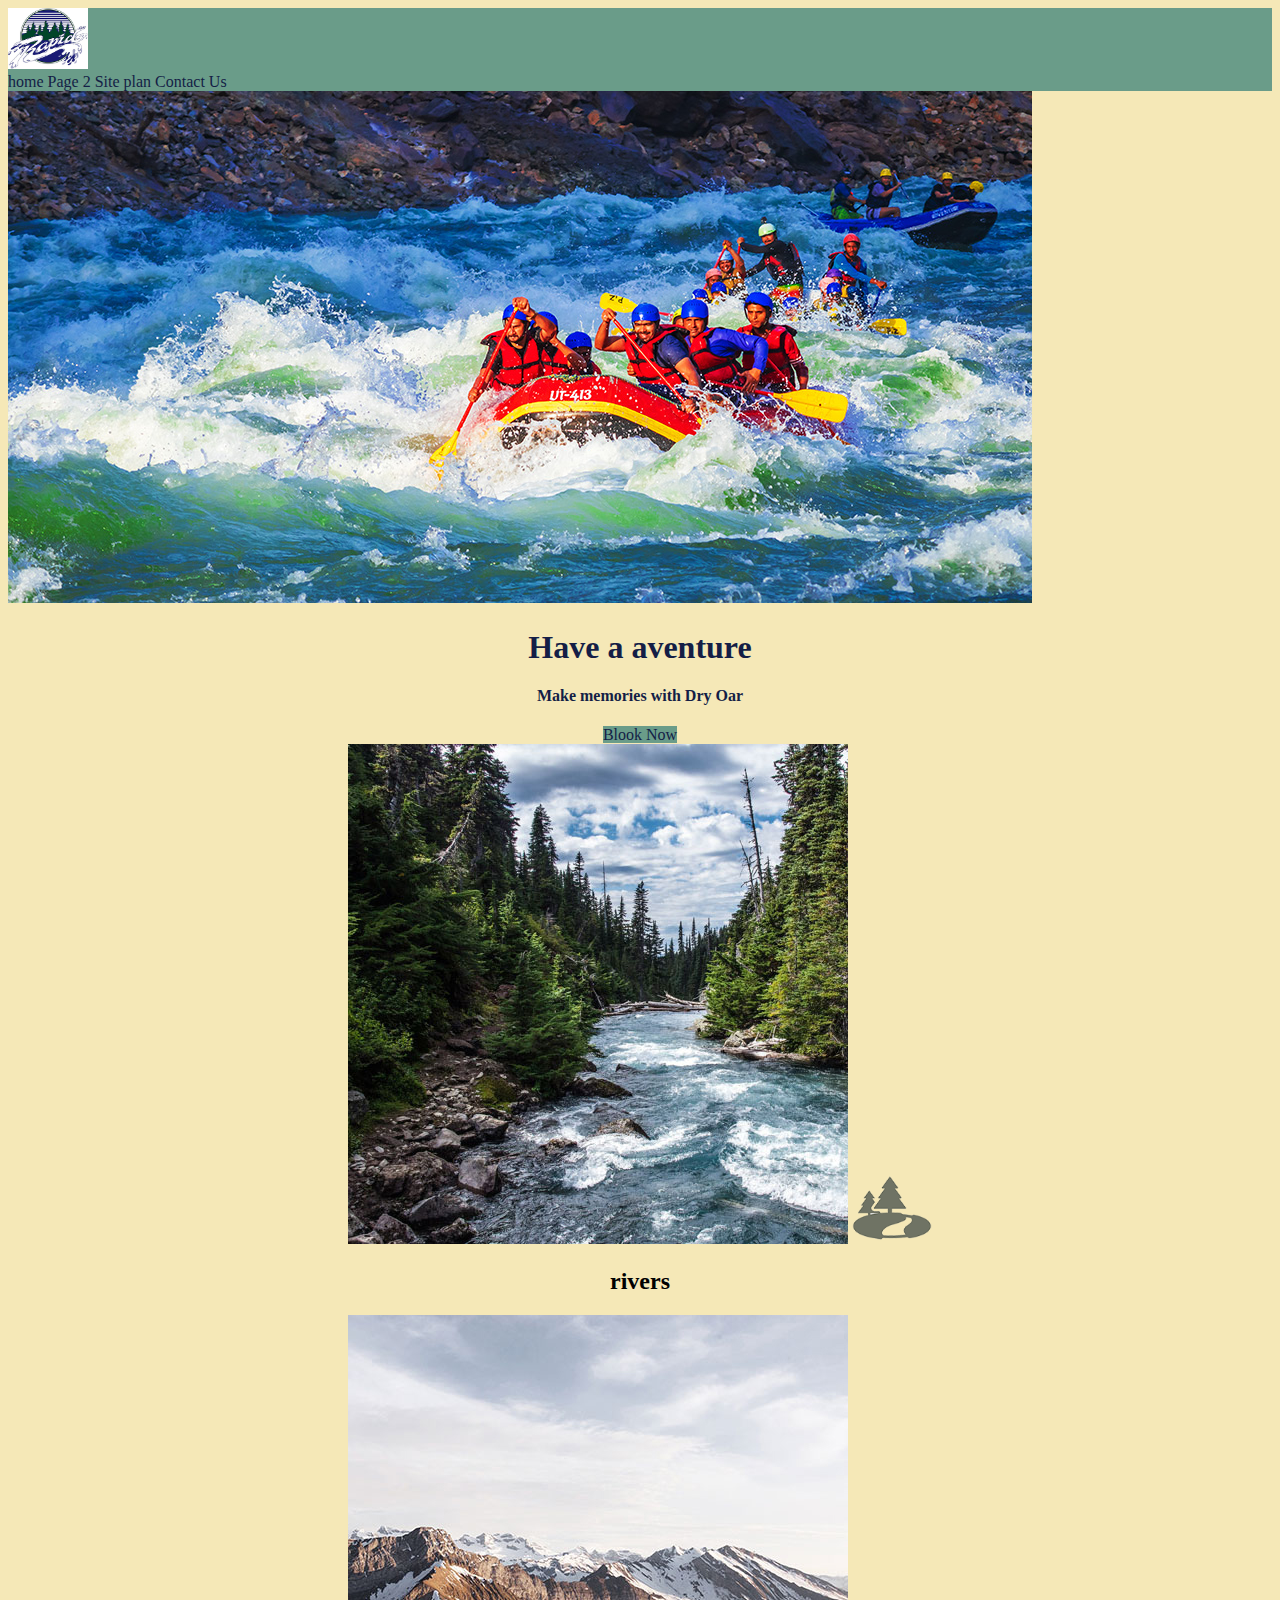
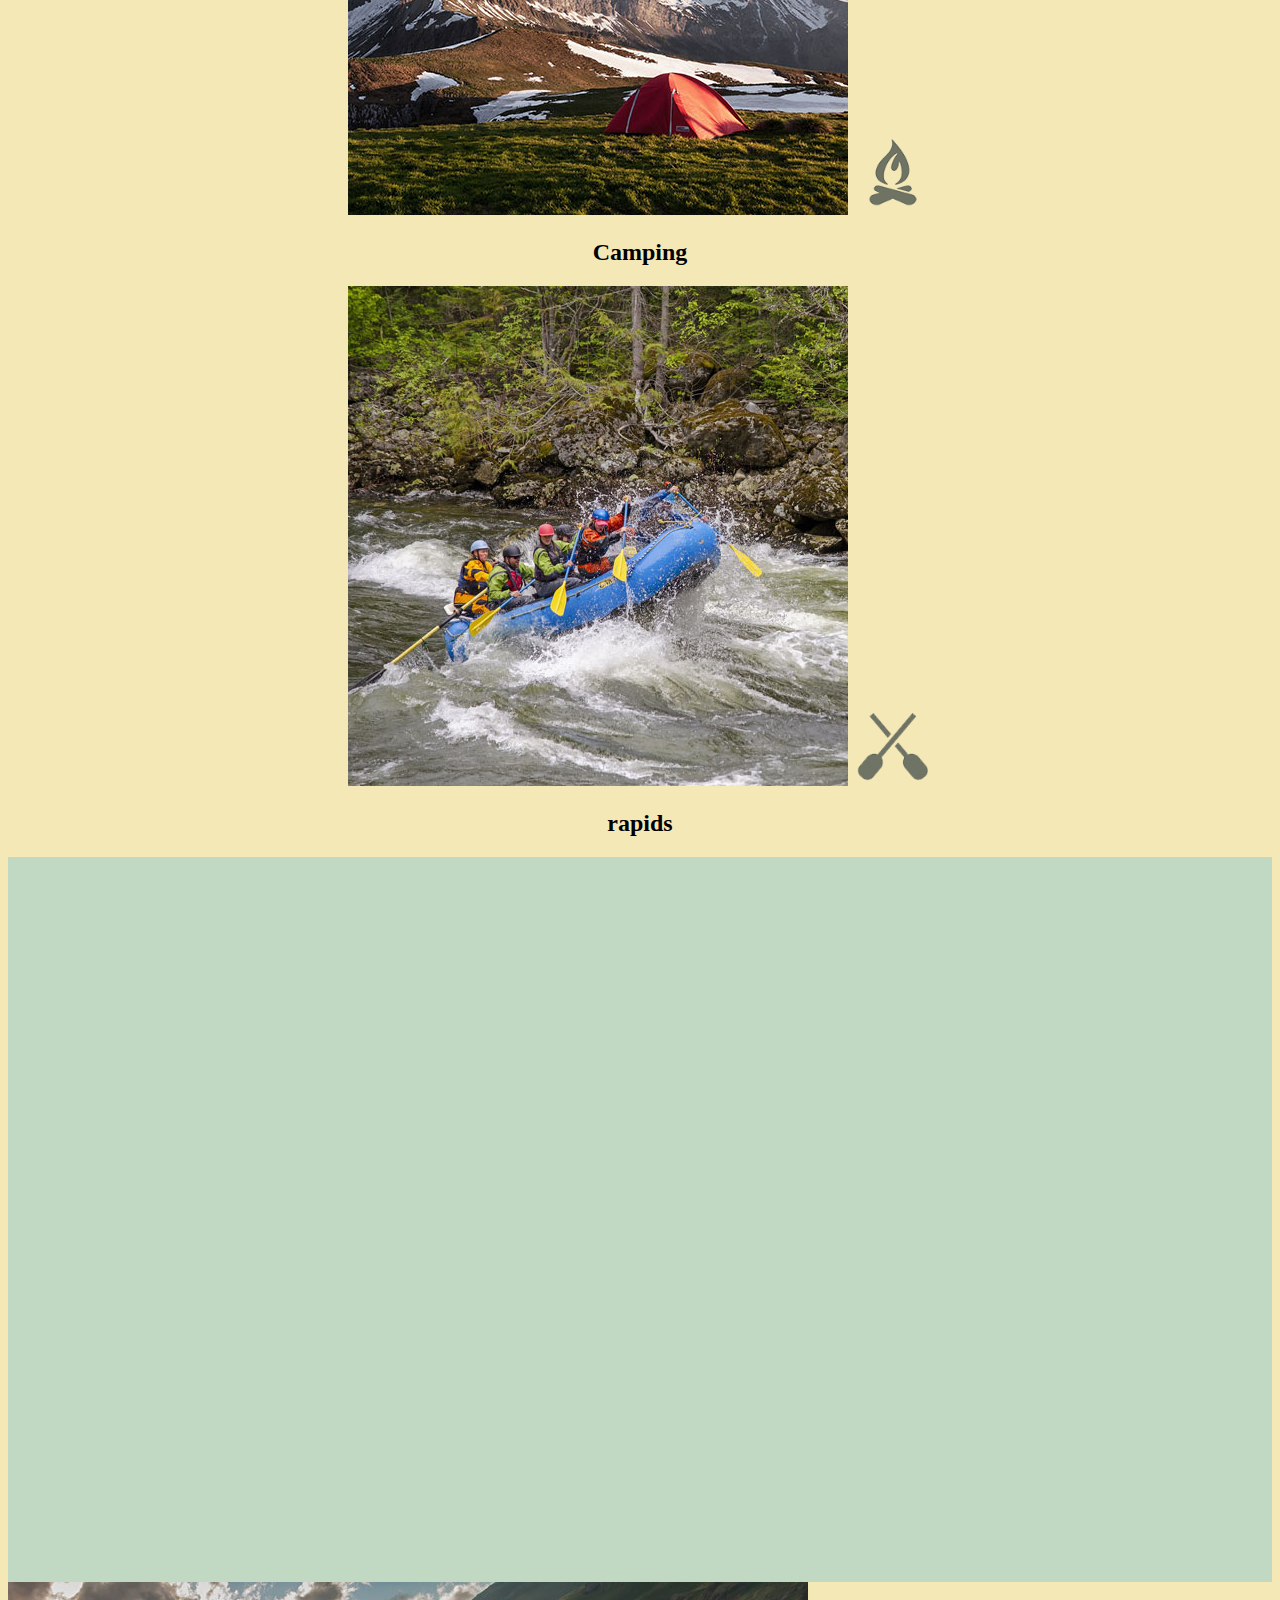
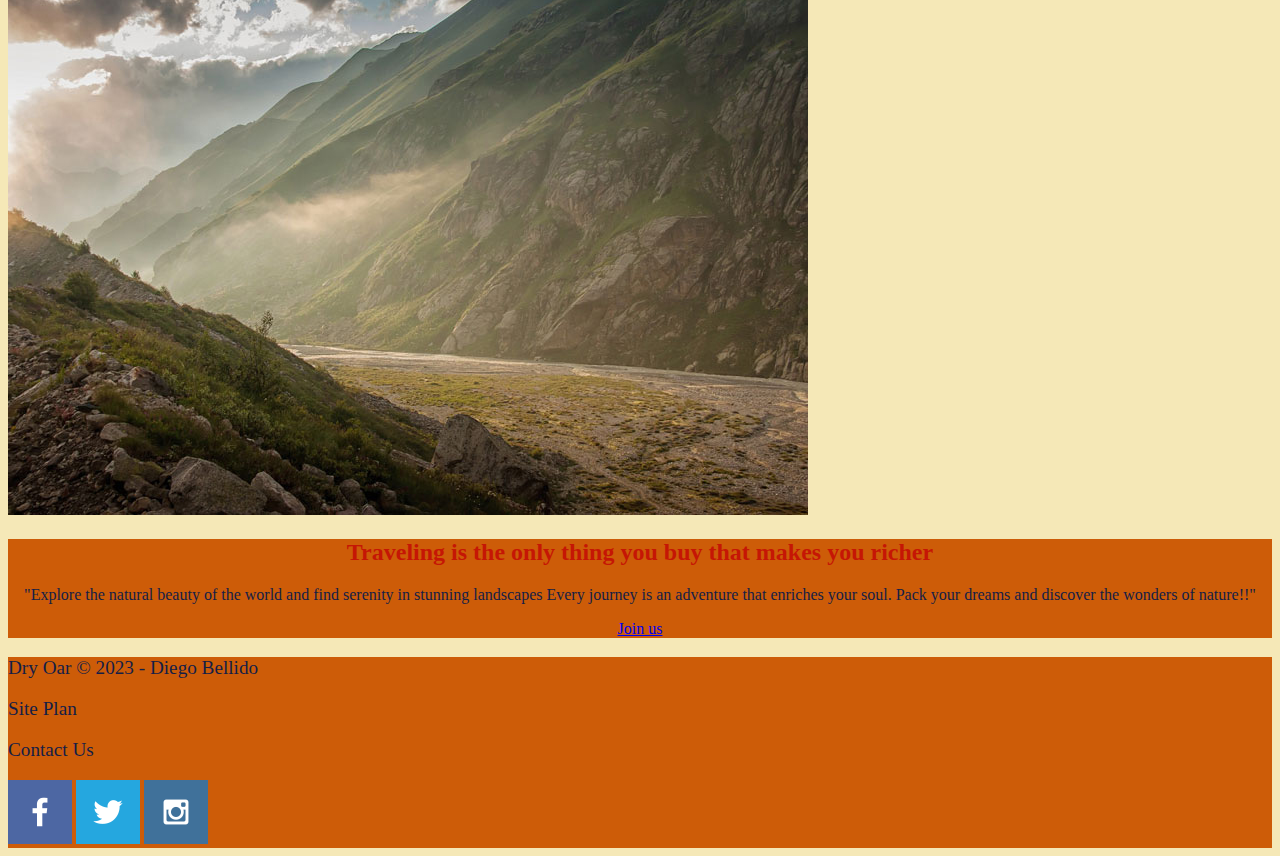
==== index.html @ 0992c1d5 "change" ====
<!DOCTYPE html>
<html lang="en">
<head>
    <meta charset="UTF-8">
    <meta name="viewport" content="width=device-width, initial-scale=1.0">
    <link rel="stylesheet" href="styles/page_about_rapids.css">
    <title> "Whitewater Rafting Vacations | Dry Oar Boating | Home"</title>
</head>
<body>
    <div id="content">
     <header>
         <a id="logo_link" href="index.html">
             <img class="logo" src="images/Rapids_logo2.jpg" alt="dry oar logo">
     </a>
         <nav>
             <a href="index.html">home</a>
             <a href="#">Page 2</a>
             <a href="site-plan-rafting.html">Site plan </a>
             <a href="Contactus.html">Contact Us</a>
     </nav>
 
 </header>
     <div id="Hero">
         <div id="hero-box">
             <img id="hero-img" src="images/hero.png" alt="People enjoying rafting">
             
     </div>
         <section id="hero-msg">
             <h1 class="home-tittlee" > Have a aventure</h1>
             <h4>Make memories with Dry Oar</h4>
             <div class="button-box">
                 <a class="book" href="contactus.html ">Blook Now</a>
         </div>
      </section>
 
 </div>
     <main class="Home-grid">
         <section class="rivers card">
             <img class="card-imag" src="images/rivers.jpg" alt="Rivers in forest">
             <img class="icon" src="images/river_icon.png" alt="river icon">
             <h2>rivers</h2>
     </section>
         <section class="camping card">
             <img class="card-imag"   src="images/camping.jpg" alt="tent in mountain">
             <img  class="icon"   src="images/fire_icon.png" alt="fire icon">
             <h2>Camping</h2>
         </section>
         <section class=" rapids card">
             <img class="card-imag" src="images/rapids.jpg" alt="rafting boat ">
             <img class="icon"   src="images/oars.png" alt="oar icon">
             <h2> rapids </h2>
     
     </section>
         <div id="background"></div>
         <img class="Mountains" src="images/mountains.jpg" alt="Beatiful mountains">
         <section class="msg">
                 
         <h2>Traveling is the only thing you buy that makes you richer</h2>
         <p>
         "Explore the natural beauty of the world and find serenity in stunning landscapes 
          Every journey is an adventure that enriches your soul. Pack your dreams and discover the wonders of nature!!"
         </p>
         <a class="Join" href="rivers.html"> Join us </a>
 </section>
 </main>
     <footer>
         <p>Dry Oar &copy; 2023 - Diego Bellido</p>
         <p><a href="site-plan-rafting.html">Site Plan</a></p>
         <p><a href="contactus.html">Contact Us</a></p>
         <div class="social">
             <a href="https://facebook.com"  target="_blank">
                 <img src="images/facebook.png" alt="fb icon">
         </a>
             <a href="https://twitter.com" target="_blank">
                 <img src="images/twitter.png" alt="twitter icon">
         </a>
             <a href="https://instagram.com" target="_blank">
                 <img src="images/instagram.png" alt="instagram icon">
         </a>
     </div>
 </footer>
</div>
</body>
    


</html>
---- styles/page_about_rapids.css ----
#content{
    max-width: 1600px;
    margin: 0 auto;
    
}
.logo{
    width: 80px;
}
.icon{
    width: 80px;
}
nav a{
    text-align: center;
    color: #141E46;
    text-decoration: none;
    
}

nav a:hover{
    text-align: center;
    color: yellowgreen;
    background-color: #6A9C89;
}

#hero-msg h1,#hero-msg h4{
    text-align: center;
    color: #141E46;
    
}

.button-box {
    text-align: center;
}

main section{
    text-align: center;
}
header{
    background-color: #6A9C89;
}
#background{
    height: 725px;
    background-color: #C1D8C3;
}
body{
    background-color: #F5E8B7;
}
.book,.join{
    background-color: #6A9C89;
    color: #141E46;
    text-decoration: none;
}
.book:hover , .join:hover{
    background-color: #CD5C08;
    color: #BB2525;
}
.msg{
    background-color: #CD5C08;
}
footer{
    background-color: #CD5C08;
    color: #141E46;
}
.home-tittle{
    color: #141E46;
}
h4{
    color: #141E46;
}
.msg h2 {
    color: #C51605;
}
.msg p {
    color: #141E46;
}
footer a {
    color:#141E46;
    text-decoration: none;

}
footer a:hover{
    color:red;
}

footer p{
    font-size: 1.2em;
}
footer p a:hover{
    text-decoration: underline;
}
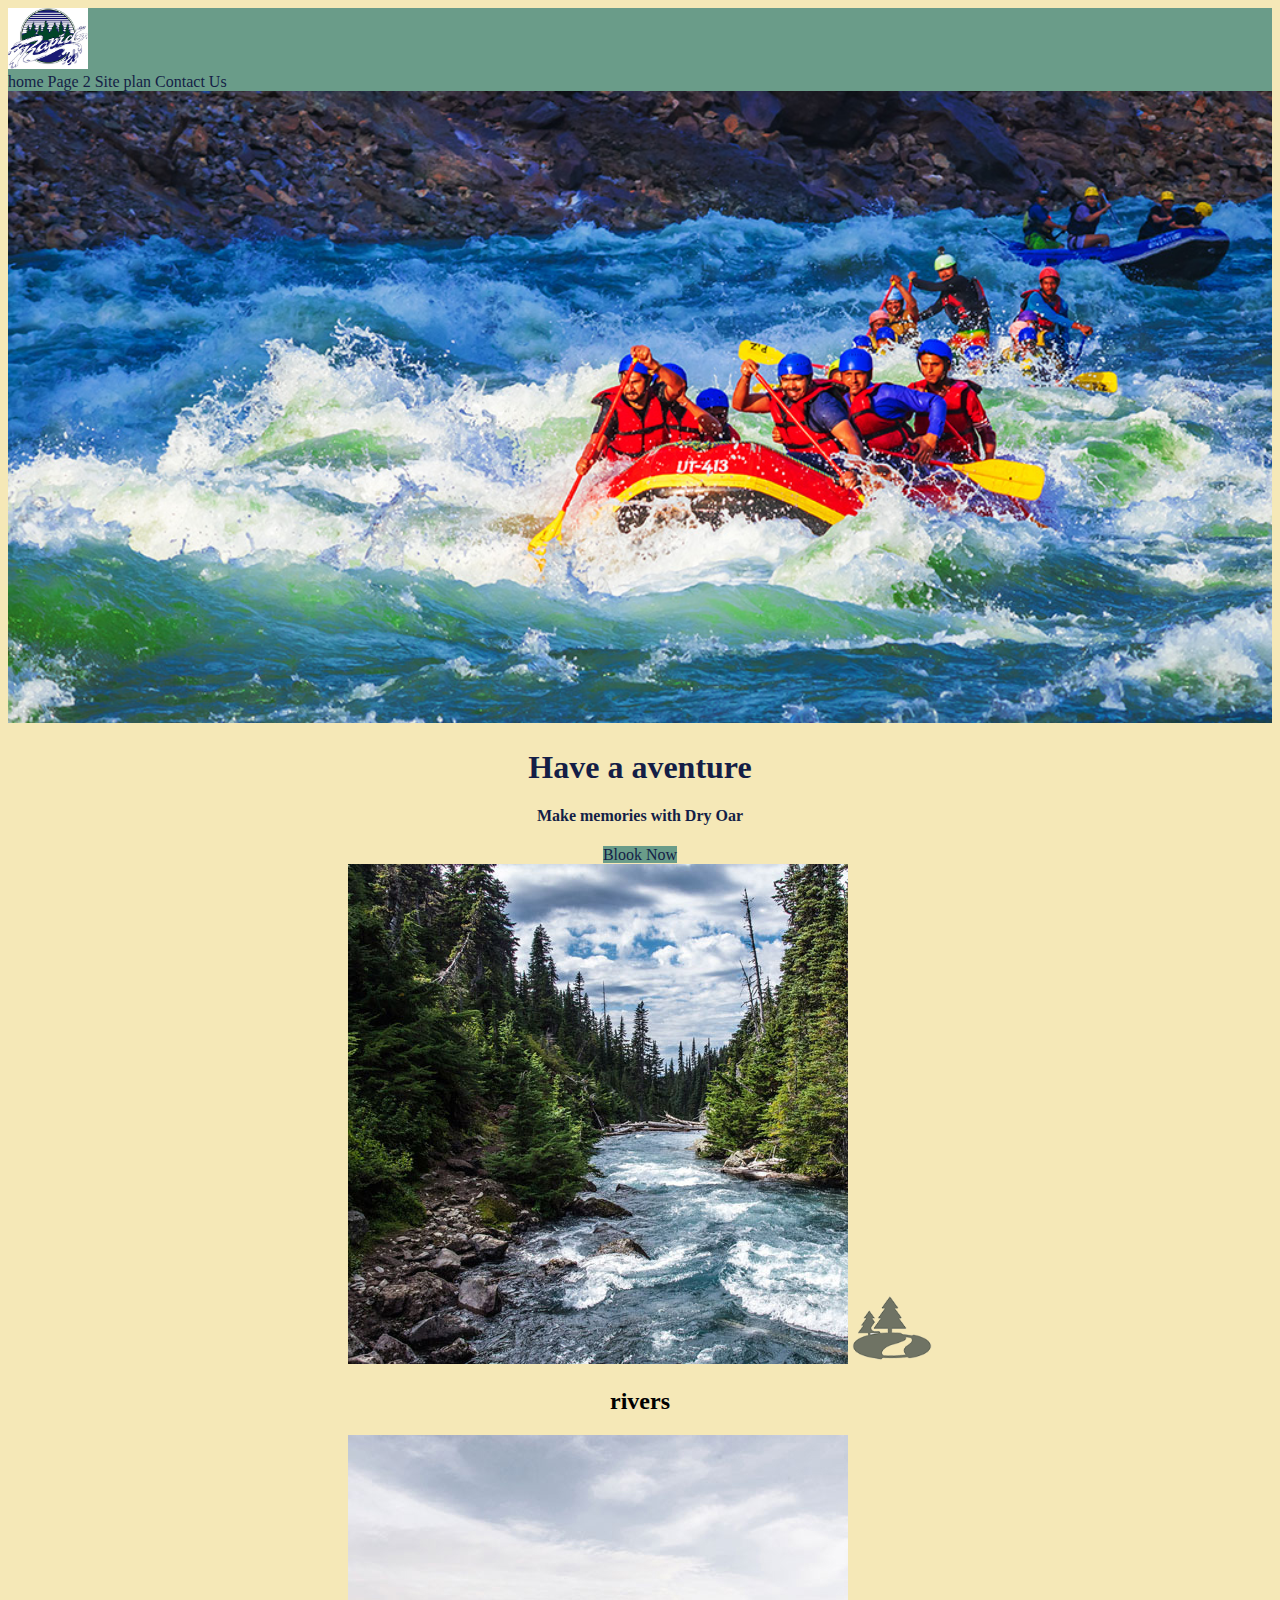
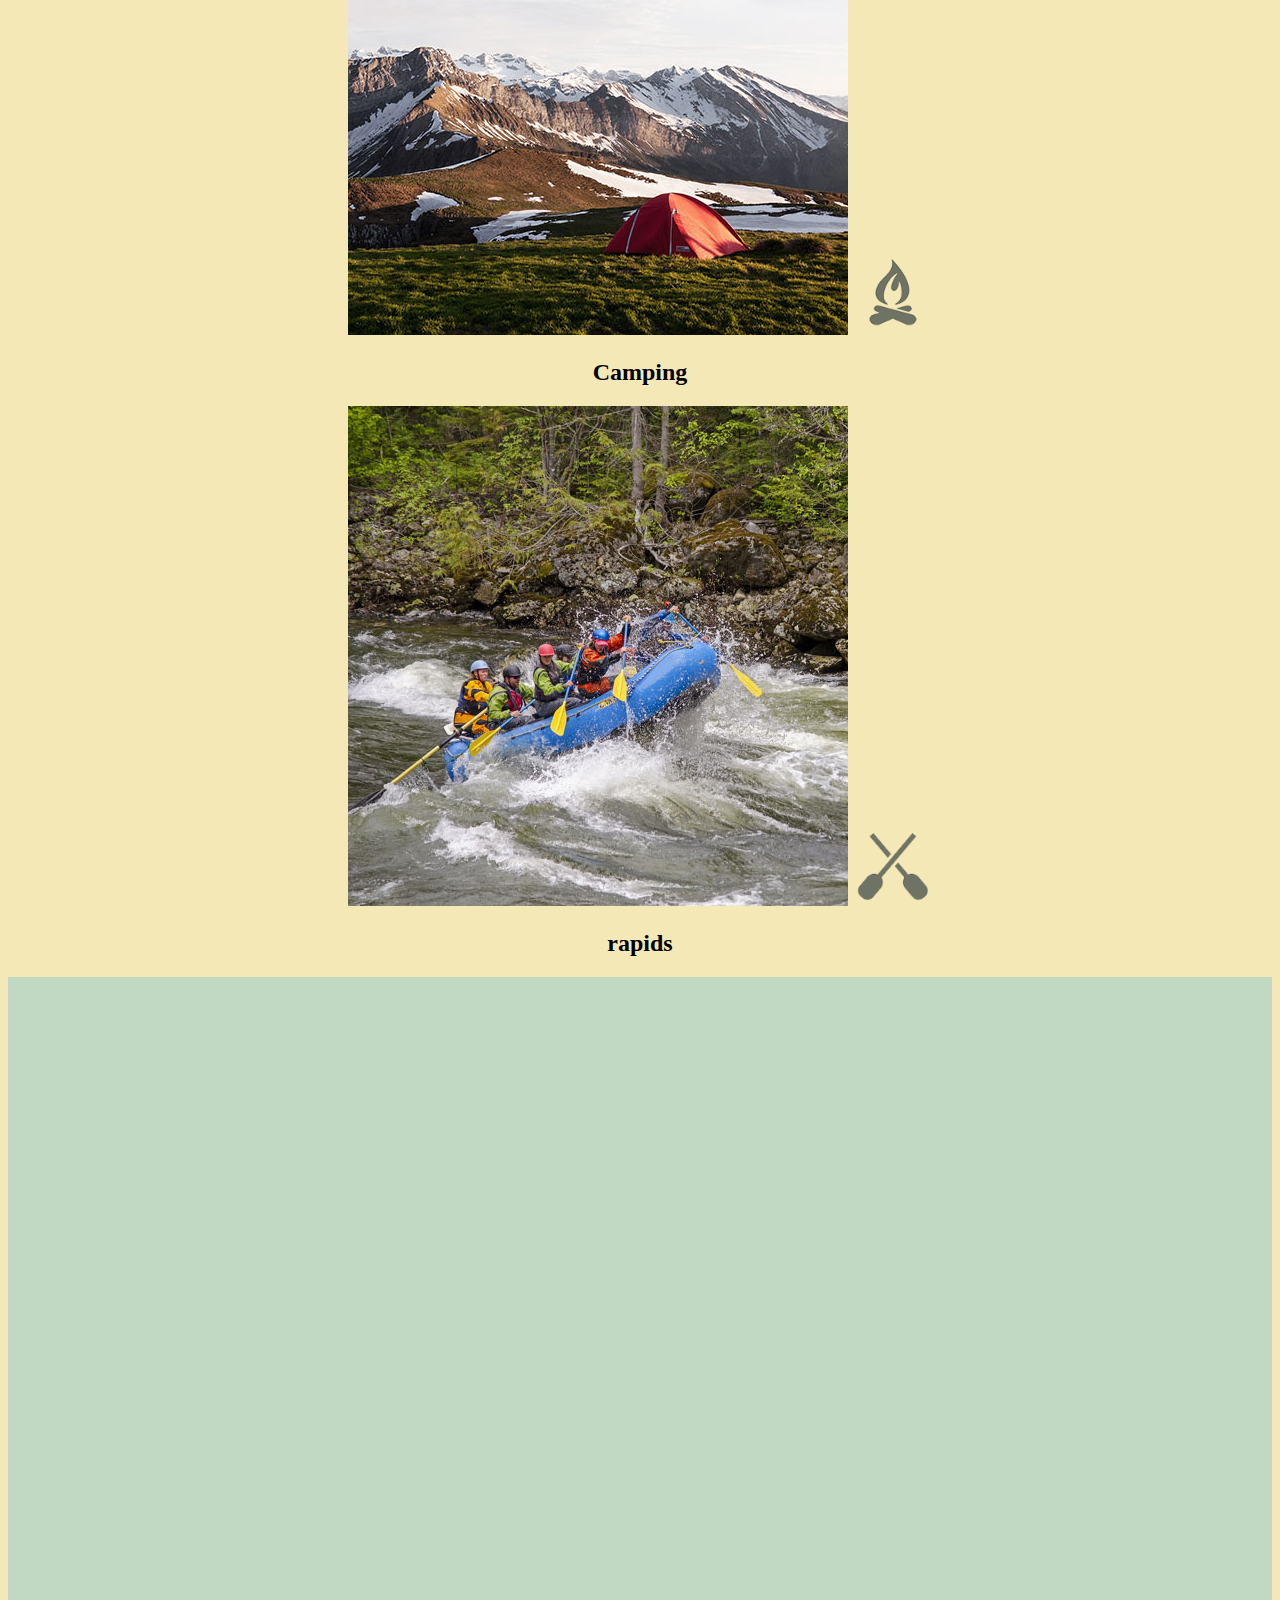
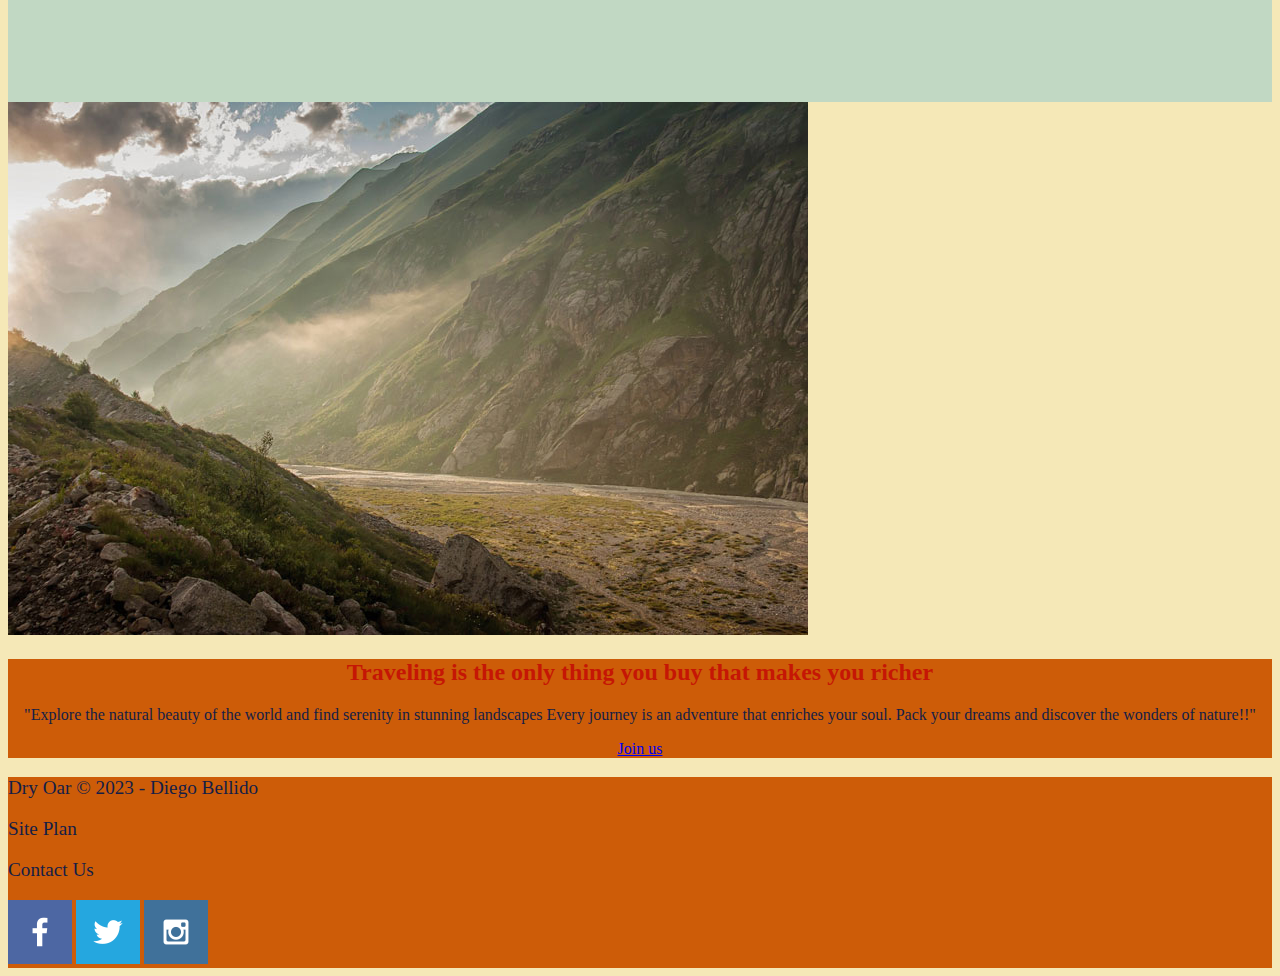
==== commit ac33c9af: "CHange" ====
--- a/index.html
+++ b/index.html
@@ -4,37 +4,37 @@
     <meta charset="UTF-8">
     <meta name="viewport" content="width=device-width, initial-scale=1.0">
     <link rel="stylesheet" href="styles/page_about_rapids.css">
-    <title> "Whitewater Rafting Vacations | Dry Oar Boating | Home"</title>
+    <title> Whitewater Rafting Vacations | Dry Oar Boating | Home"</title>
 </head>
 <body>
     <div id="content">
-     <header>
-         <a id="logo_link" href="index.html">
-             <img class="logo" src="images/Rapids_logo2.jpg" alt="dry oar logo">
-     </a>
-         <nav>
-             <a href="index.html">home</a>
-             <a href="#">Page 2</a>
-             <a href="site-plan-rafting.html">Site plan </a>
-             <a href="Contactus.html">Contact Us</a>
-     </nav>
- 
- </header>
-     <div id="Hero">
-         <div id="hero-box">
-             <img id="hero-img" src="images/hero.png" alt="People enjoying rafting">
-             
-     </div>
-         <section id="hero-msg">
-             <h1 class="home-tittlee" > Have a aventure</h1>
-             <h4>Make memories with Dry Oar</h4>
-             <div class="button-box">
-                 <a class="book" href="contactus.html ">Blook Now</a>
-         </div>
-      </section>
- 
- </div>
-     <main class="Home-grid">
+        <header>
+             <a id="logo_link" href="index.html">
+                 <img class="logo" src="images/Rapids_logo2.jpg" alt="dry oar logo">
+         </a>
+            <nav>
+                 <a href="index.html">home</a>
+                 <a href="#">Page 2</a>
+                 <a href="site-plan-rafting.html">Site plan </a>
+                 <a href="Contactus.html">Contact Us</a>
+            </nav>
+    
+        </header>
+        <div id="Hero">
+            <div id="hero-box">
+                  <img id="hero-img" src="images/hero.png" alt="People enjoying rafting">
+     
+            </div>
+        <section id="hero-msg">
+              <h1 class="home-tittlee" > Have a aventure</h1>
+              <h4>Make memories with Dry Oar</h4>
+              <div class="button-box">
+                  <a class="book" href="contactus.html ">Blook Now</a>
+              </div>
+        </section>
+
+        </div>
+    <main class="Home-grid">
          <section class="rivers card">
              <img class="card-imag" src="images/rivers.jpg" alt="Rivers in forest">
              <img class="icon" src="images/river_icon.png" alt="river icon">
@@ -44,26 +44,26 @@
              <img class="card-imag"   src="images/camping.jpg" alt="tent in mountain">
              <img  class="icon"   src="images/fire_icon.png" alt="fire icon">
              <h2>Camping</h2>
-         </section>
-         <section class=" rapids card">
+        </section>
+        <section class=" rapids card">
              <img class="card-imag" src="images/rapids.jpg" alt="rafting boat ">
              <img class="icon"   src="images/oars.png" alt="oar icon">
              <h2> rapids </h2>
-     
-     </section>
+
+        </section>
          <div id="background"></div>
          <img class="Mountains" src="images/mountains.jpg" alt="Beatiful mountains">
          <section class="msg">
-                 
+
          <h2>Traveling is the only thing you buy that makes you richer</h2>
          <p>
          "Explore the natural beauty of the world and find serenity in stunning landscapes 
           Every journey is an adventure that enriches your soul. Pack your dreams and discover the wonders of nature!!"
          </p>
          <a class="Join" href="rivers.html"> Join us </a>
- </section>
- </main>
-     <footer>
+        </section>
+    </main>
+    <footer>
          <p>Dry Oar &copy; 2023 - Diego Bellido</p>
          <p><a href="site-plan-rafting.html">Site Plan</a></p>
          <p><a href="contactus.html">Contact Us</a></p>
@@ -78,7 +78,7 @@
                  <img src="images/instagram.png" alt="instagram icon">
          </a>
      </div>
- </footer>
+    </footer>
 </div>
 </body>
     
--- a/styles/page_about_rapids.css
+++ b/styles/page_about_rapids.css
@@ -51,8 +51,8 @@
     color: #141E46;
     text-decoration: none;
 }
-.book:hover , .join:hover{
-    background-color: #CD5C08;
+.book:hover , .Join:hover{
+    background-color: aqua;
     color: #BB2525;
 }
 .msg{
@@ -89,3 +89,6 @@
 footer p a:hover{
     text-decoration: underline;
 }
+#hero-img {
+    width: 100%;
+}
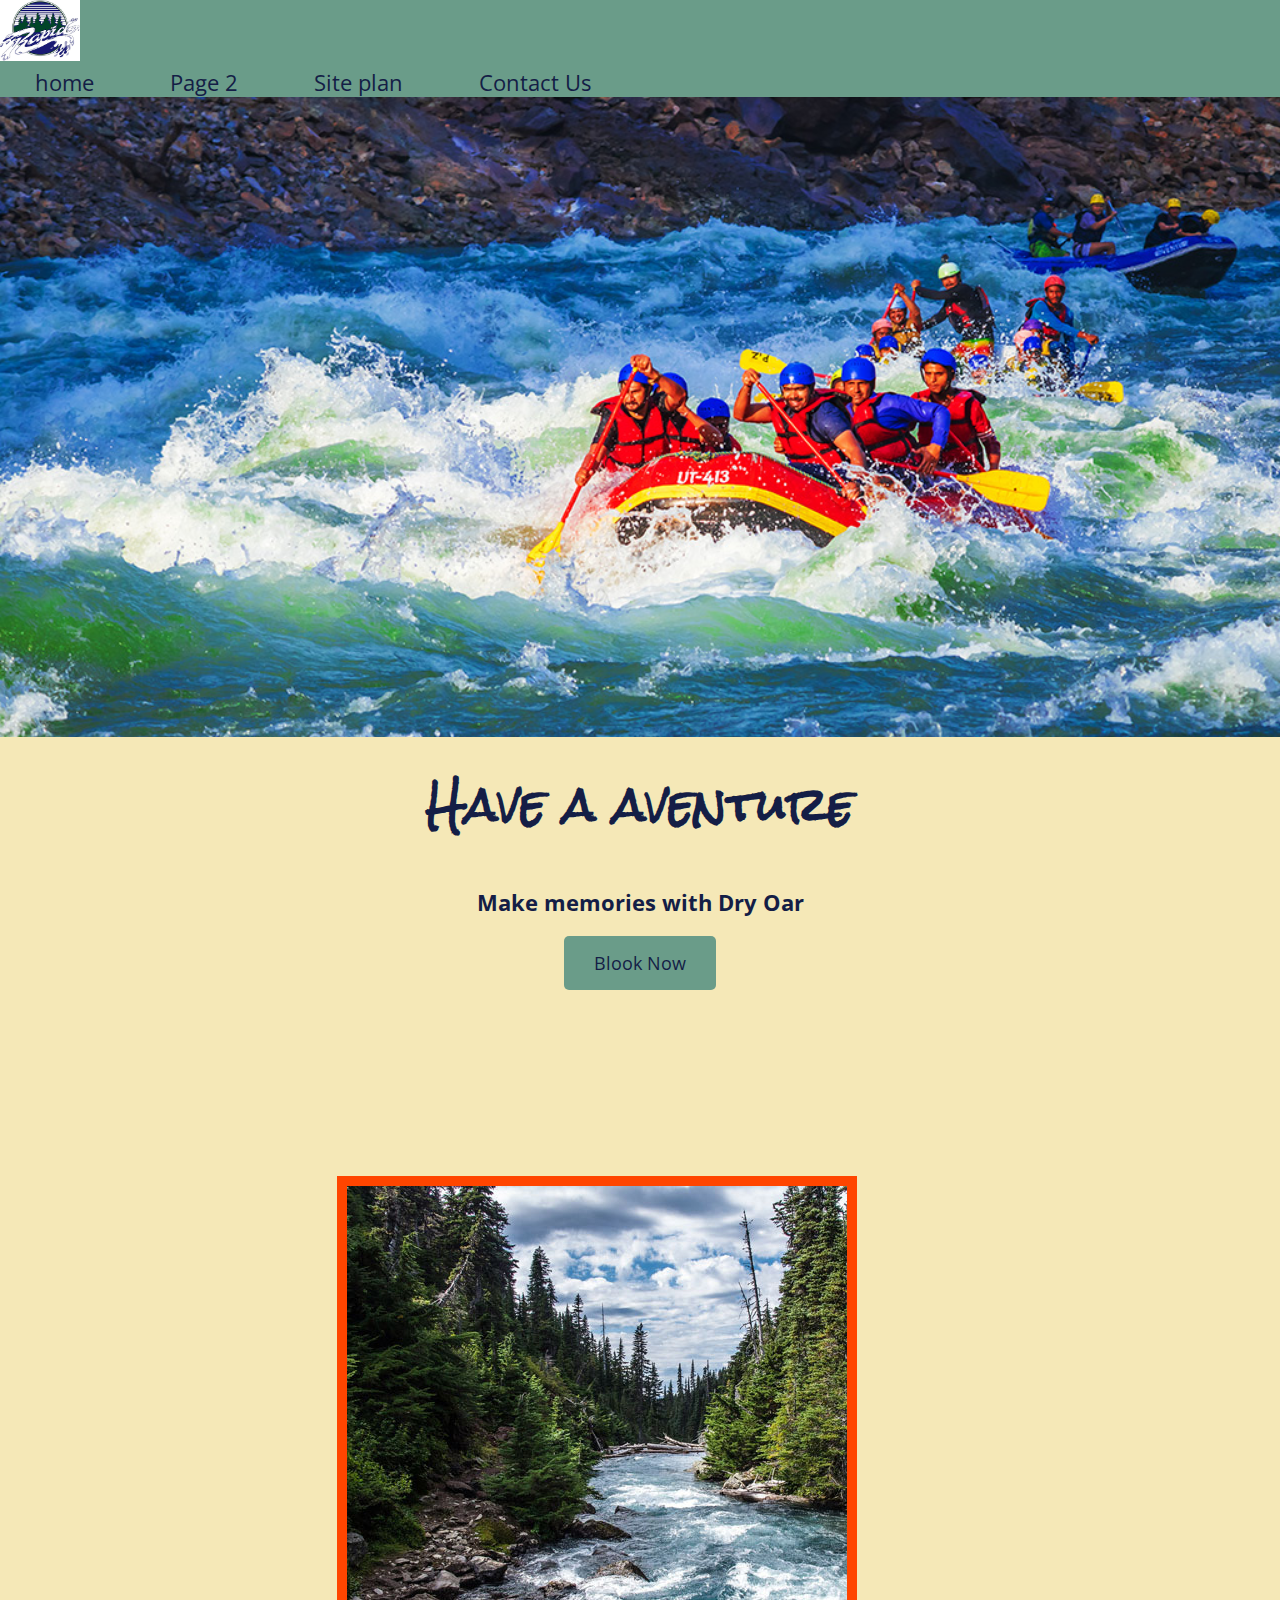
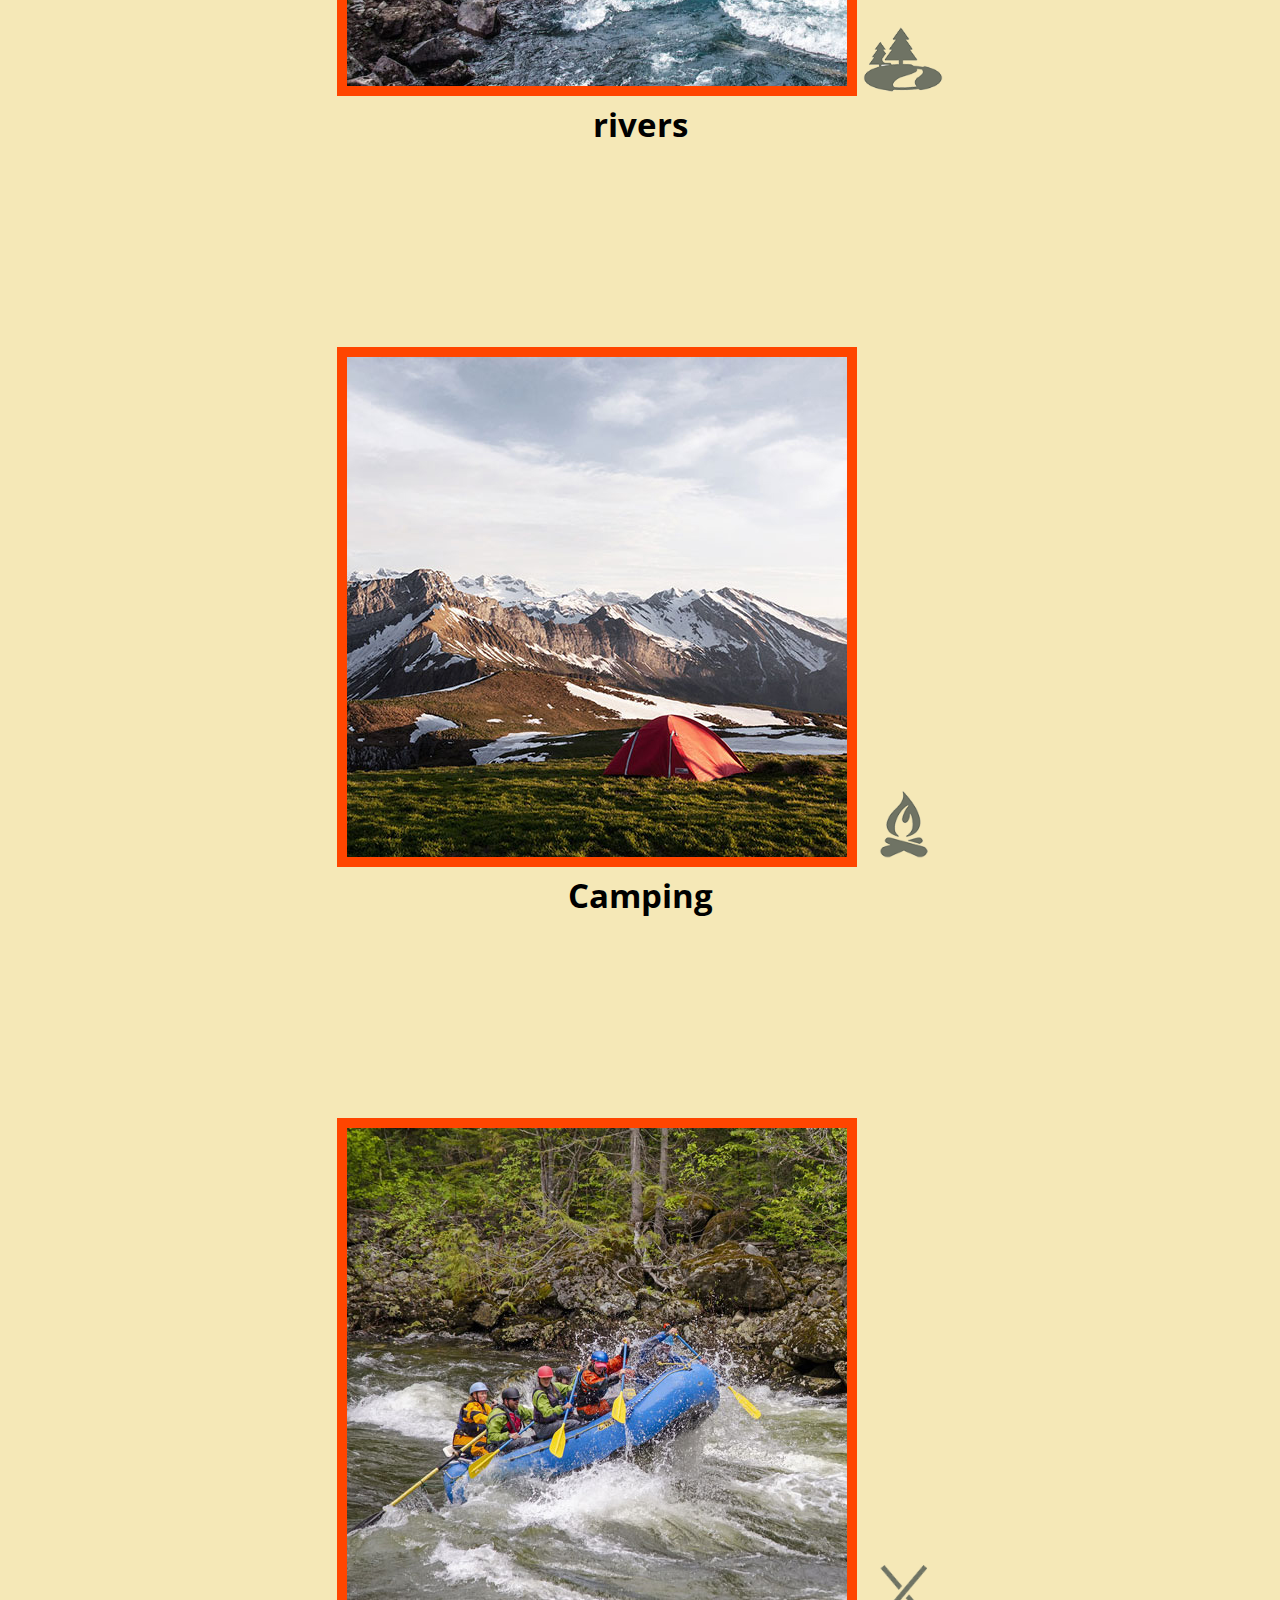
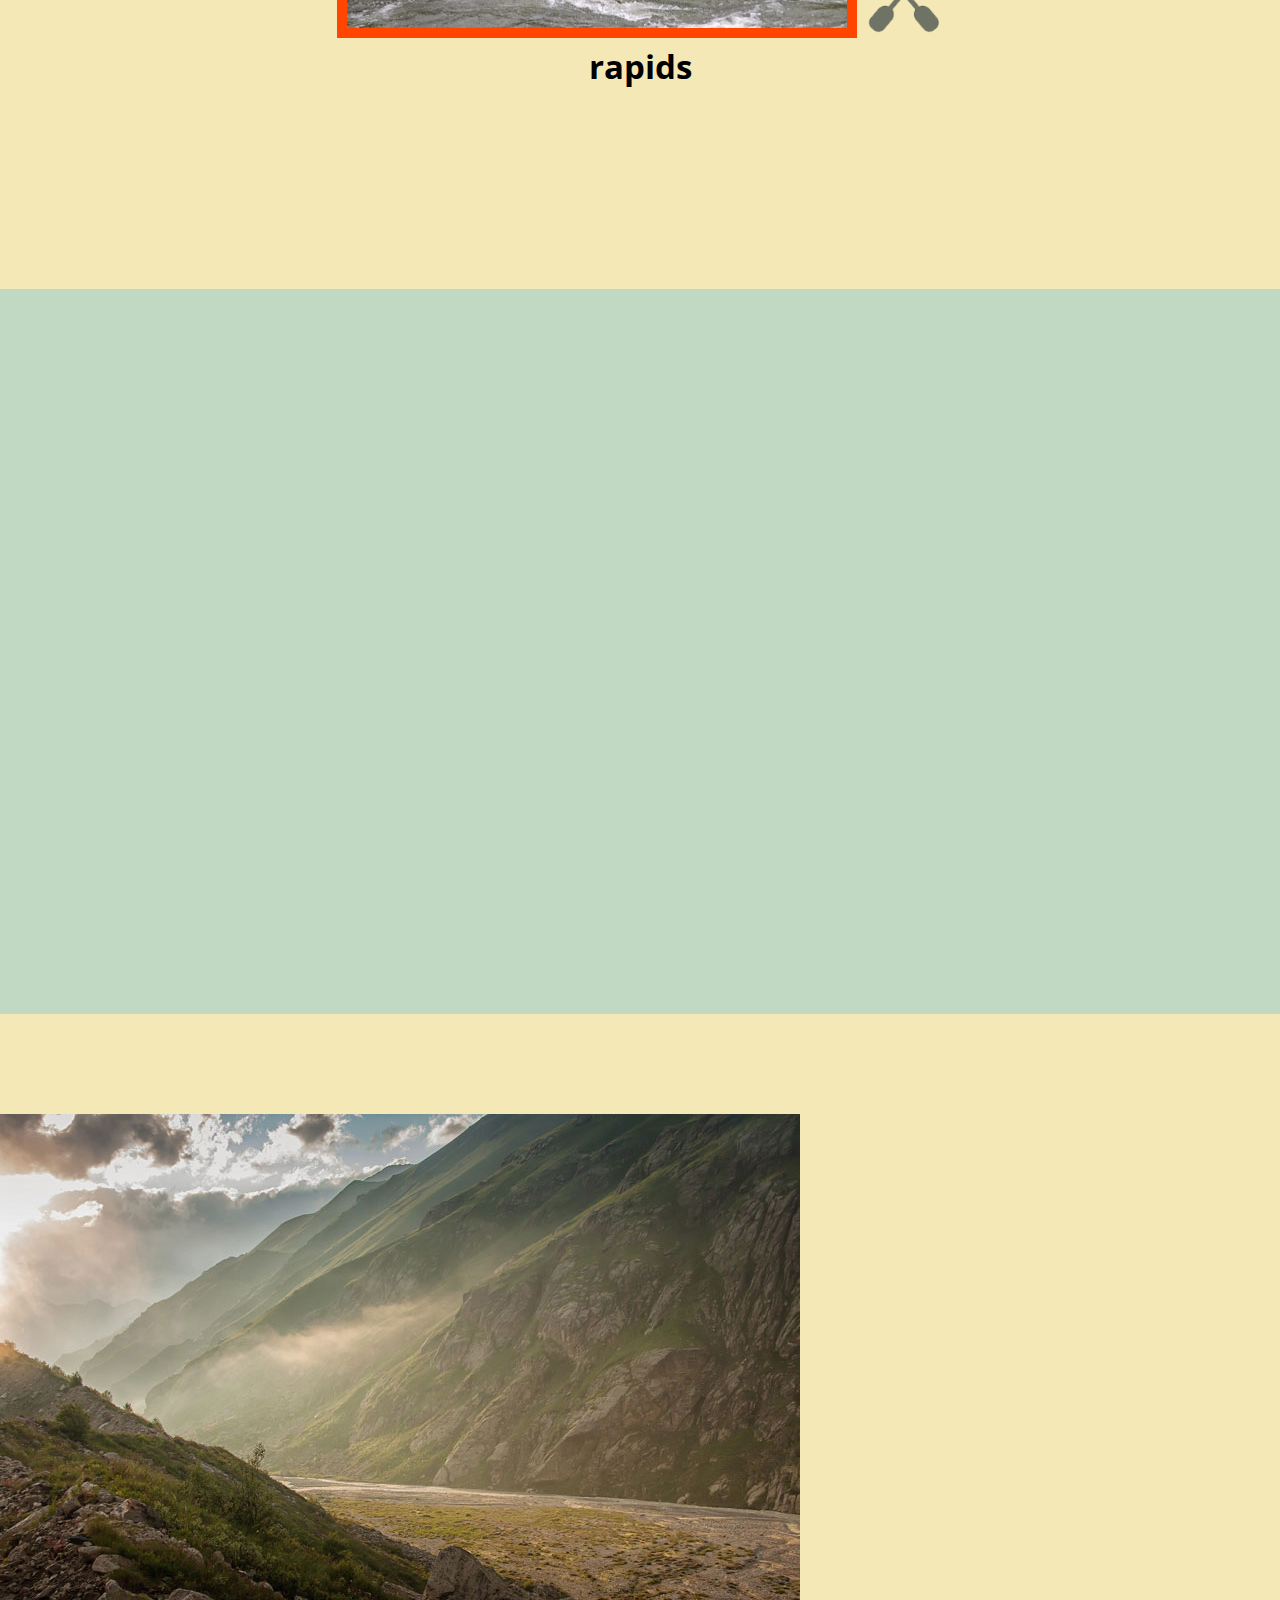
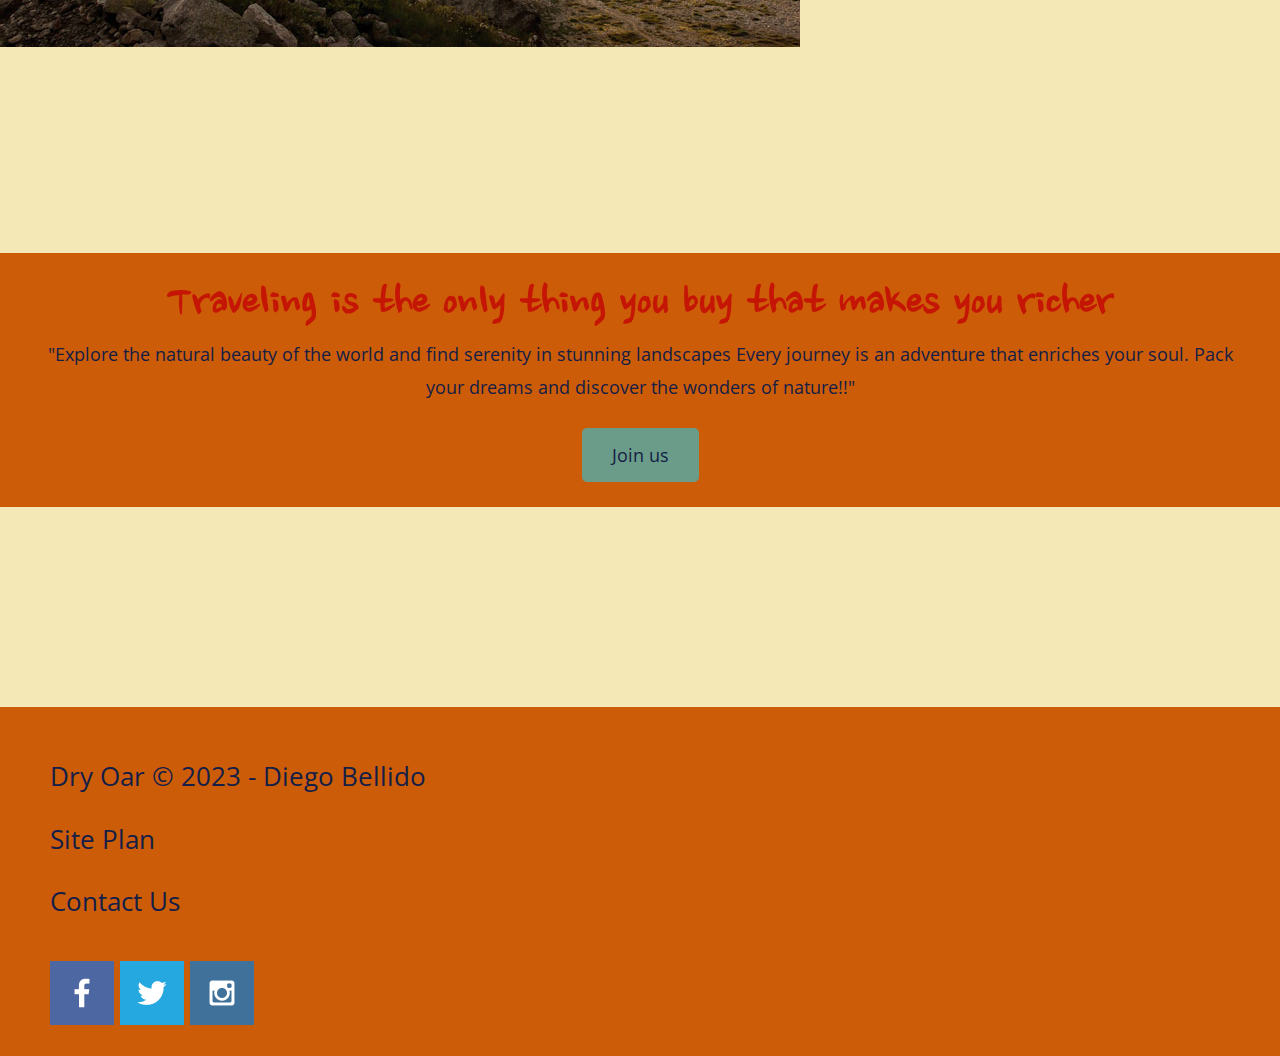
==== commit ccceb9ce: "changes-css" ====
--- a/index.html
+++ b/index.html
@@ -26,7 +26,7 @@
      
             </div>
         <section id="hero-msg">
-              <h1 class="home-tittlee" > Have a aventure</h1>
+              <h1 class="home-tittle" > Have a aventure</h1>
               <h4>Make memories with Dry Oar</h4>
               <div class="button-box">
                   <a class="book" href="contactus.html ">Blook Now</a>
@@ -35,18 +35,18 @@
 
         </div>
     <main class="Home-grid">
-         <section class="rivers card">
-             <img class="card-imag" src="images/rivers.jpg" alt="Rivers in forest">
+         <section class="rivers-card">
+             <img class="card-img" src="images/rivers.jpg" alt="Rivers in forest">
              <img class="icon" src="images/river_icon.png" alt="river icon">
              <h2>rivers</h2>
      </section>
-         <section class="camping card">
-             <img class="card-imag"   src="images/camping.jpg" alt="tent in mountain">
+         <section class="camping-card">
+             <img class="card-img"   src="images/camping.jpg" alt="tent in mountain">
              <img  class="icon"   src="images/fire_icon.png" alt="fire icon">
              <h2>Camping</h2>
         </section>
-        <section class=" rapids card">
-             <img class="card-imag" src="images/rapids.jpg" alt="rafting boat ">
+        <section class=" rapids-card">
+             <img class="card-img" src="images/rapids.jpg" alt="rafting boat ">
              <img class="icon"   src="images/oars.png" alt="oar icon">
              <h2> rapids </h2>
 
--- a/styles/page_about_rapids.css
+++ b/styles/page_about_rapids.css
@@ -1,3 +1,4 @@
+@import url('https://fonts.googleapis.com/css2?family=Nanum+Brush+Script&family=Open+Sans:wght@300&family=Rock+Salt&display=swap');
 
 #content{
     max-width: 1600px;
@@ -7,20 +8,26 @@
 .logo{
     width: 80px;
 }
+#logo_link{
+    padding-top: 5px;
+}
 .icon{
     width: 80px;
+    padding-top: 10px;
+
 }
 nav a{
     text-align: center;
     color: #141E46;
     text-decoration: none;
+    padding: 35px;
     
 }
 
 nav a:hover{
     text-align: center;
-    color: yellowgreen;
-    background-color: #6A9C89;
+    color: rgb(36, 214, 36);
+    background-color: #345375;
 }
 
 #hero-msg h1,#hero-msg h4{
@@ -45,11 +52,20 @@
 }
 body{
     background-color: #F5E8B7;
+    font-family:'Open Sans', Times, serif;
+    font-size: 22px;
+    margin: 0;
+    padding: 0;
+
 }
-.book,.join{
+.book,.Join{
     background-color: #6A9C89;
     color: #141E46;
     text-decoration: none;
+    font-size: 18px;
+    padding: 15px 30px;
+    margin-top: 50px;
+    border-radius: 5px;
 }
 .book:hover , .Join:hover{
     background-color: aqua;
@@ -57,23 +73,42 @@
 }
 .msg{
     background-color: #CD5C08;
+    line-height: 1.5em;
+    padding: 35px;
 }
 footer{
     background-color: #CD5C08;
     color: #141E46;
+    padding: 25px 50px;
+    margin-top: 200px;
 }
 .home-tittle{
     color: #141E46;
+    font-family: "Rock Salt","Nanum Brush Script","Open Sans";
+    font-size: 2em;
+    margin-top: 10px;
 }
 h4{
     color: #141E46;
 }
 .msg h2 {
     color: #C51605;
+    font-family: "Nanum Brush Script","Rock Salt","Open Sans";
+    font-size: 50px;
 }
+
+
+h2{
+    margin: 0;
+
+}
+
 .msg p {
     color: #141E46;
+    font-size: .8em;
+    padding-bottom: 15px;
 }
+
 footer a {
     color:#141E46;
     text-decoration: none;
@@ -85,10 +120,30 @@
 
 footer p{
     font-size: 1.2em;
+    
 }
 footer p a:hover{
     text-decoration: underline;
 }
+footer .social img {
+    padding-top: 15px;
+}
 #hero-img {
     width: 100%;
 }
+
+.card-img{
+    border: 10px solid orangered;
+}
+
+.rivers-card, .camping-card,.rapids-card{
+    margin: 200px 0;
+}
+
+main section img {
+    box-sizing: border-box;
+}
+.Mountains{
+    margin-top: 100px;
+    margin-bottom: 200px;
+}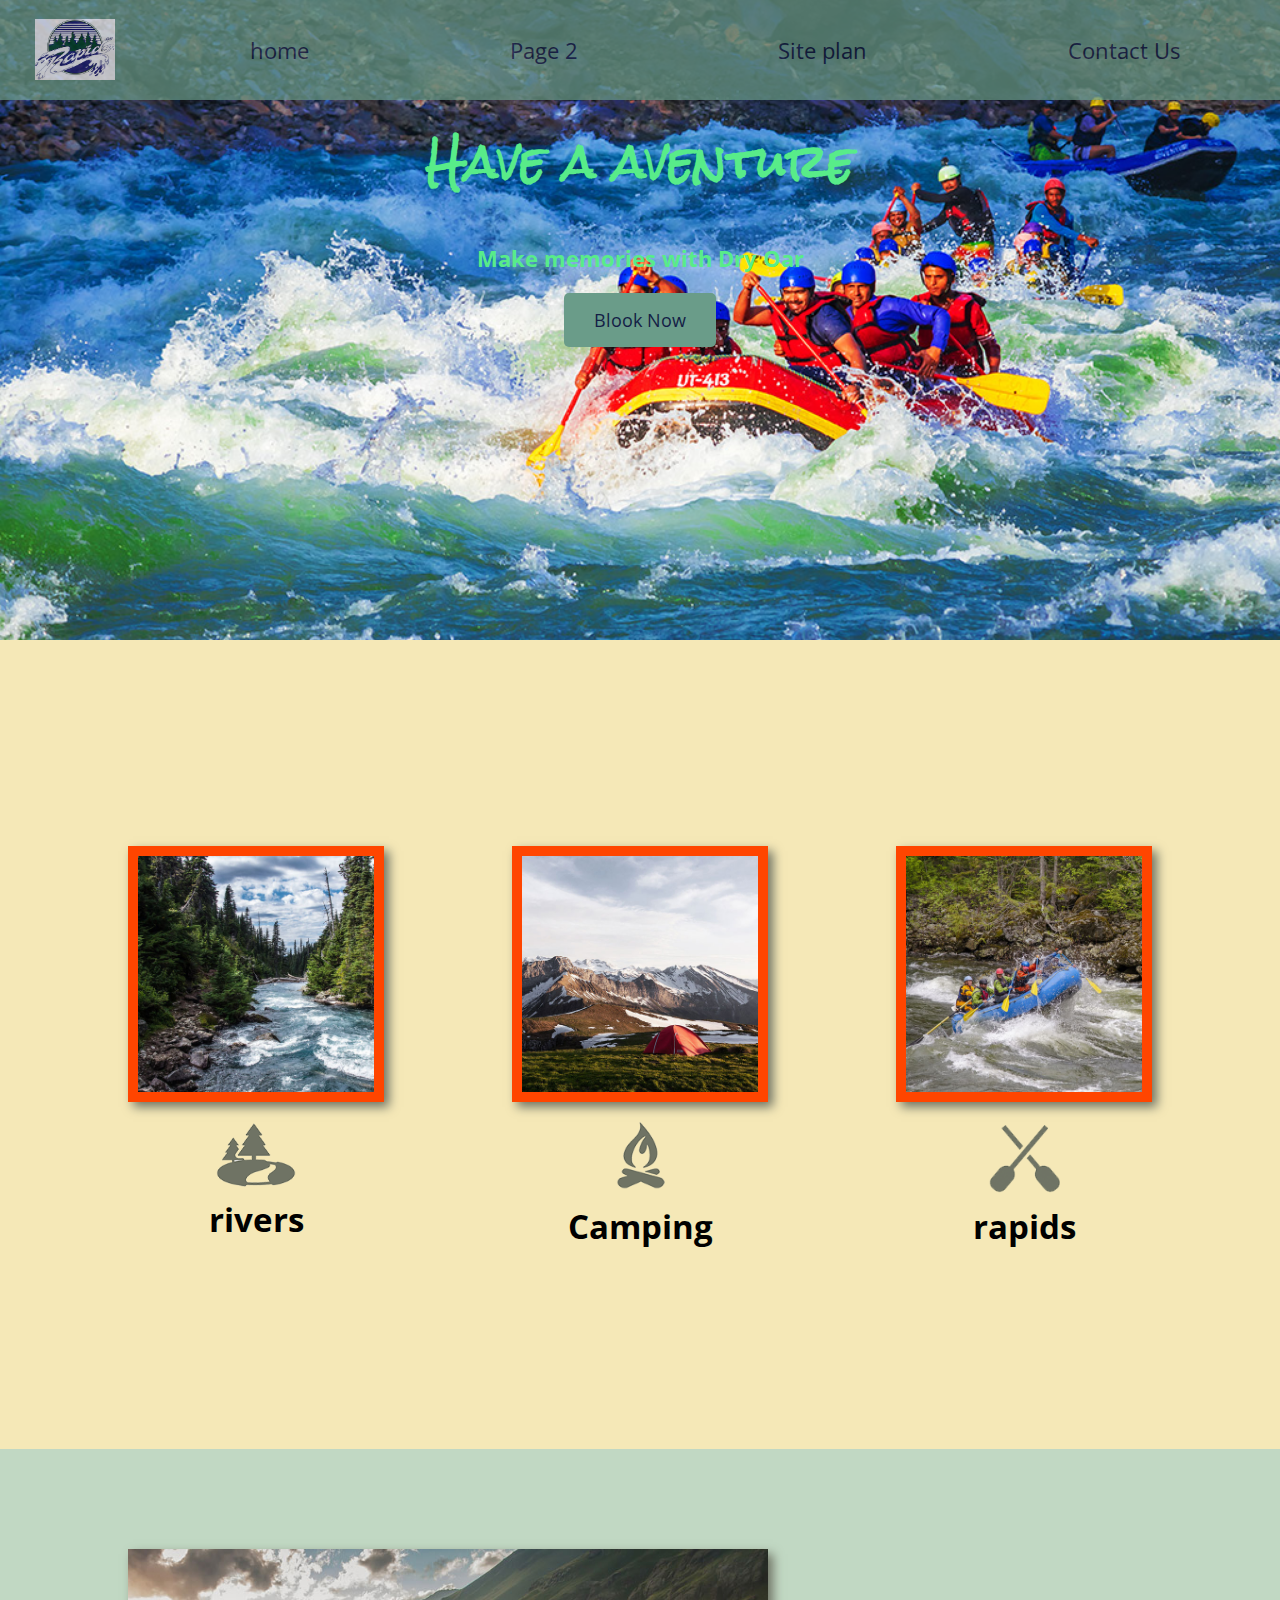
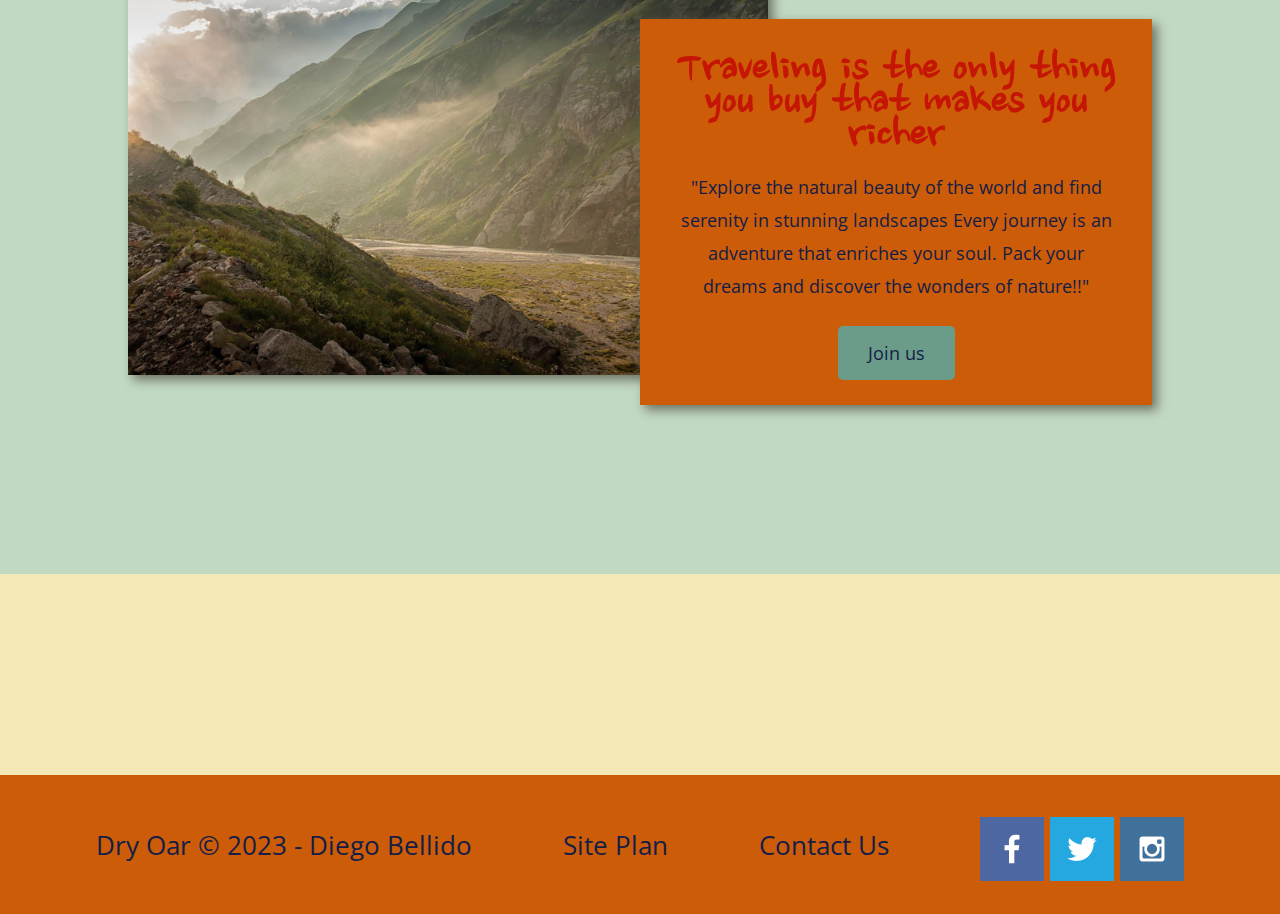
==== commit bc1af76d: "change-grid" ====
--- a/index.html
+++ b/index.html
@@ -4,14 +4,14 @@
     <meta charset="UTF-8">
     <meta name="viewport" content="width=device-width, initial-scale=1.0">
     <link rel="stylesheet" href="styles/page_about_rapids.css">
-    <title> Whitewater Rafting Vacations | Dry Oar Boating | Home"</title>
+    <title> Whitewater Rafting Vacations | Dry Oar Boating | Home </title>
 </head>
 <body>
     <div id="content">
         <header>
-             <a id="logo_link" href="index.html">
+            <a id="logo_link" href="index.html">
                  <img class="logo" src="images/Rapids_logo2.jpg" alt="dry oar logo">
-         </a>
+            </a>
             <nav>
                  <a href="index.html">home</a>
                  <a href="#">Page 2</a>
@@ -20,47 +20,45 @@
             </nav>
     
         </header>
-        <div id="Hero">
-            <div id="hero-box">
-                  <img id="hero-img" src="images/hero.png" alt="People enjoying rafting">
+    <div id="hero">
+        <div id="hero-box">
+            <img id="hero-img" src="images/hero.png" alt="People enjoying rafting">
      
+        </div>
+        <section id="hero-msg">
+            <h1 class="home-tittle" > Have a aventure</h1>
+            <h4>Make memories with Dry Oar</h4>
+            <div class="button-box">
+                <a class="book" href="contactus.html ">Blook Now</a>
             </div>
-        <section id="hero-msg">
-              <h1 class="home-tittle" > Have a aventure</h1>
-              <h4>Make memories with Dry Oar</h4>
-              <div class="button-box">
-                  <a class="book" href="contactus.html ">Blook Now</a>
-              </div>
         </section>
-
-        </div>
-    <main class="Home-grid">
-         <section class="rivers-card">
+    </div>
+    <main class="home-grid">
+        <section class="rivers-card">
              <img class="card-img" src="images/rivers.jpg" alt="Rivers in forest">
              <img class="icon" src="images/river_icon.png" alt="river icon">
              <h2>rivers</h2>
-     </section>
-         <section class="camping-card">
-             <img class="card-img"   src="images/camping.jpg" alt="tent in mountain">
+        </section>
+        <section class="camping-card">
+             <img class="card-img" src="images/camping.jpg" alt="tent in mountain">
              <img  class="icon"   src="images/fire_icon.png" alt="fire icon">
              <h2>Camping</h2>
         </section>
         <section class=" rapids-card">
              <img class="card-img" src="images/rapids.jpg" alt="rafting boat ">
-             <img class="icon"   src="images/oars.png" alt="oar icon">
+             <img class="icon" src="images/oars.png" alt="oar icon">
              <h2> rapids </h2>
 
         </section>
          <div id="background"></div>
          <img class="Mountains" src="images/mountains.jpg" alt="Beatiful mountains">
          <section class="msg">
-
-         <h2>Traveling is the only thing you buy that makes you richer</h2>
-         <p>
-         "Explore the natural beauty of the world and find serenity in stunning landscapes 
-          Every journey is an adventure that enriches your soul. Pack your dreams and discover the wonders of nature!!"
-         </p>
-         <a class="Join" href="rivers.html"> Join us </a>
+            <h2>Traveling is the only thing you buy that makes you richer</h2>
+            <p>
+            "Explore the natural beauty of the world and find serenity in stunning landscapes 
+             Every journey is an adventure that enriches your soul. Pack your dreams and discover the wonders of nature!!"
+            </p>
+            <a class="Join" href="rivers.html"> Join us </a>
         </section>
     </main>
     <footer>
@@ -68,16 +66,16 @@
          <p><a href="site-plan-rafting.html">Site Plan</a></p>
          <p><a href="contactus.html">Contact Us</a></p>
          <div class="social">
-             <a href="https://facebook.com"  target="_blank">
-                 <img src="images/facebook.png" alt="fb icon">
-         </a>
-             <a href="https://twitter.com" target="_blank">
+            <a href="https://facebook.com"  target="_blank">
+                <img src="images/facebook.png" alt="fb icon">
+            </a>
+            <a href="https://twitter.com" target="_blank">
                  <img src="images/twitter.png" alt="twitter icon">
-         </a>
-             <a href="https://instagram.com" target="_blank">
-                 <img src="images/instagram.png" alt="instagram icon">
-         </a>
-     </div>
+            </a>
+            <a href="https://instagram.com" target="_blank">
+                <img src="images/instagram.png" alt="instagram icon">
+            </a>
+        </div>
     </footer>
 </div>
 </body>
--- a/styles/page_about_rapids.css
+++ b/styles/page_about_rapids.css
@@ -10,18 +10,24 @@
 }
 #logo_link{
     padding-top: 5px;
+    justify-self: center;
+    align-self: center;
 }
 .icon{
     width: 80px;
     padding-top: 10px;
 
 }
+nav {
+    display: flex;
+    justify-content: space-around;
+}
+
 nav a{
     text-align: center;
     color: #141E46;
     text-decoration: none;
-    padding: 35px;
-    
+    padding: 35px;   
 }
 
 nav a:hover{
@@ -29,11 +35,28 @@
     color: rgb(36, 214, 36);
     background-color: #345375;
 }
-
+#hero{
+    display: grid;
+    grid-template-columns: 1fr 3fr 1fr;
+    margin-top: -100px;
+}
+#hero-box{
+    grid-column: 1/4;
+    grid-row: 1/3;
+    z-index: -1;
+}
+#hero-img {
+    width: 100%;
+}
 #hero-msg h1,#hero-msg h4{
     text-align: center;
-    color: #141E46;
-    
+    color: #58ec89;
+    
+}
+#hero-msg{
+    grid-column: 2/3;
+    grid-row: 1/2;
+    margin-top: 100px;
 }
 
 .button-box {
@@ -45,10 +68,16 @@
 }
 header{
     background-color: #6A9C89;
+    display: grid;
+    grid-template-columns: 150px auto;
+    opacity: 70%;
+    
 }
 #background{
     height: 725px;
     background-color: #C1D8C3;
+    grid-column: 1/11;
+    grid-row: 4/9;
 }
 body{
     background-color: #F5E8B7;
@@ -75,12 +104,22 @@
     background-color: #CD5C08;
     line-height: 1.5em;
     padding: 35px;
+    grid-column: 6/10;
+    grid-row: 6/7;
+    box-shadow: 5px 5px 10px #6f7364;
 }
 footer{
     background-color: #CD5C08;
     color: #141E46;
     padding: 25px 50px;
     margin-top: 200px;
+    display: flex;
+    justify-content: space-around;
+    align-items: center;
+}
+.home-grid{
+    display: grid;
+    grid-template-columns:  1fr 1fr 1fr 1fr 1fr 1fr 1fr 1fr 1fr 1fr;
 }
 .home-tittle{
     color: #141E46;
@@ -128,16 +167,34 @@
 footer .social img {
     padding-top: 15px;
 }
-#hero-img {
-    width: 100%;
-}
+
 
 .card-img{
     border: 10px solid orangered;
-}
+    width: 100%;
+    transition: .5s;
+    box-shadow: 5px 5px 10px #6f7364;
+}
+.card-img:hover{
+    opacity: .6s;
+    transform: scale(1.1);
+}
+
 
 .rivers-card, .camping-card,.rapids-card{
     margin: 200px 0;
+}
+.rivers-card{
+    grid-column: 2/4;
+    grid-row: 2/3;
+}
+.camping-card{
+    grid-column: 5/7;
+    grid-row: 2/3;
+}
+.rapids-card{
+    grid-column: 8/10;
+    grid-row: 2/3;
 }
 
 main section img {
@@ -146,4 +203,9 @@
 .Mountains{
     margin-top: 100px;
     margin-bottom: 200px;
+    width: 100%;
+    grid-column: 2/7;
+    grid-row: 5/8;
+    box-shadow: 5px 5px 10px #6f7364;
+
 }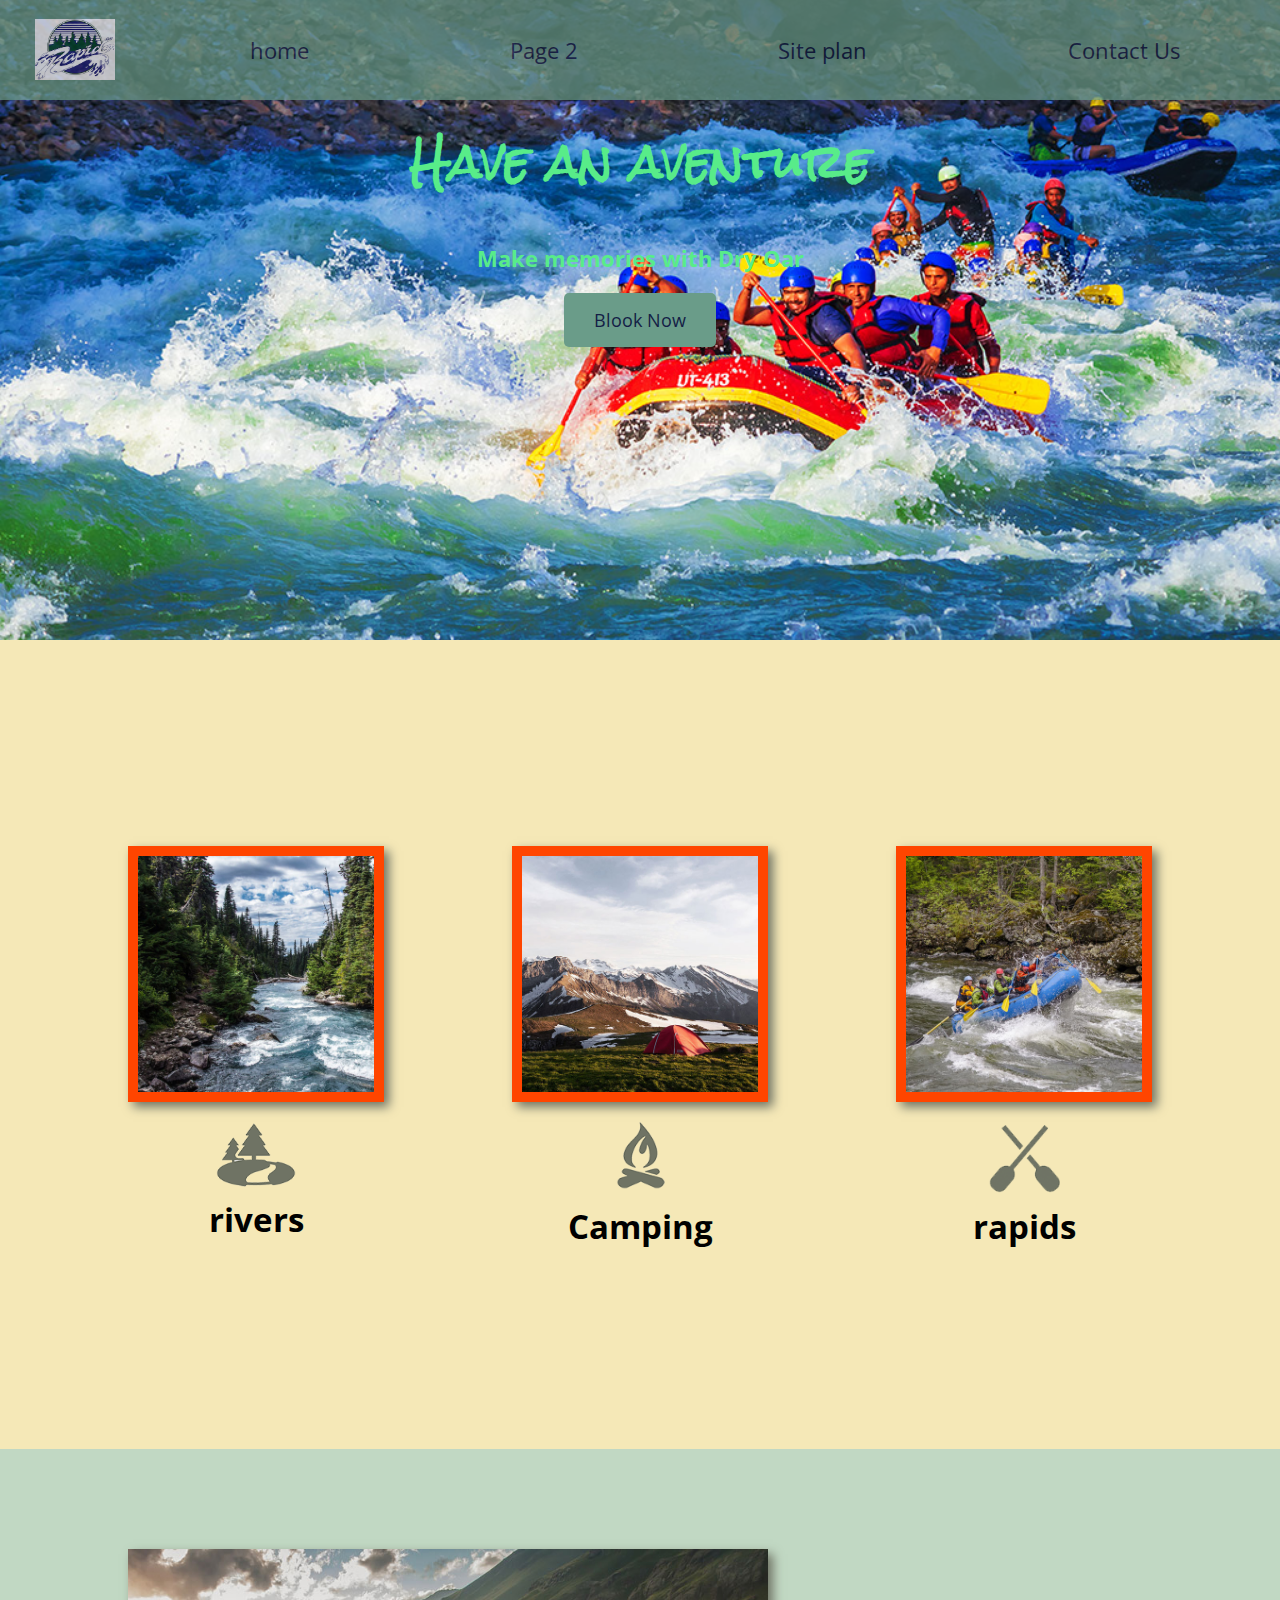
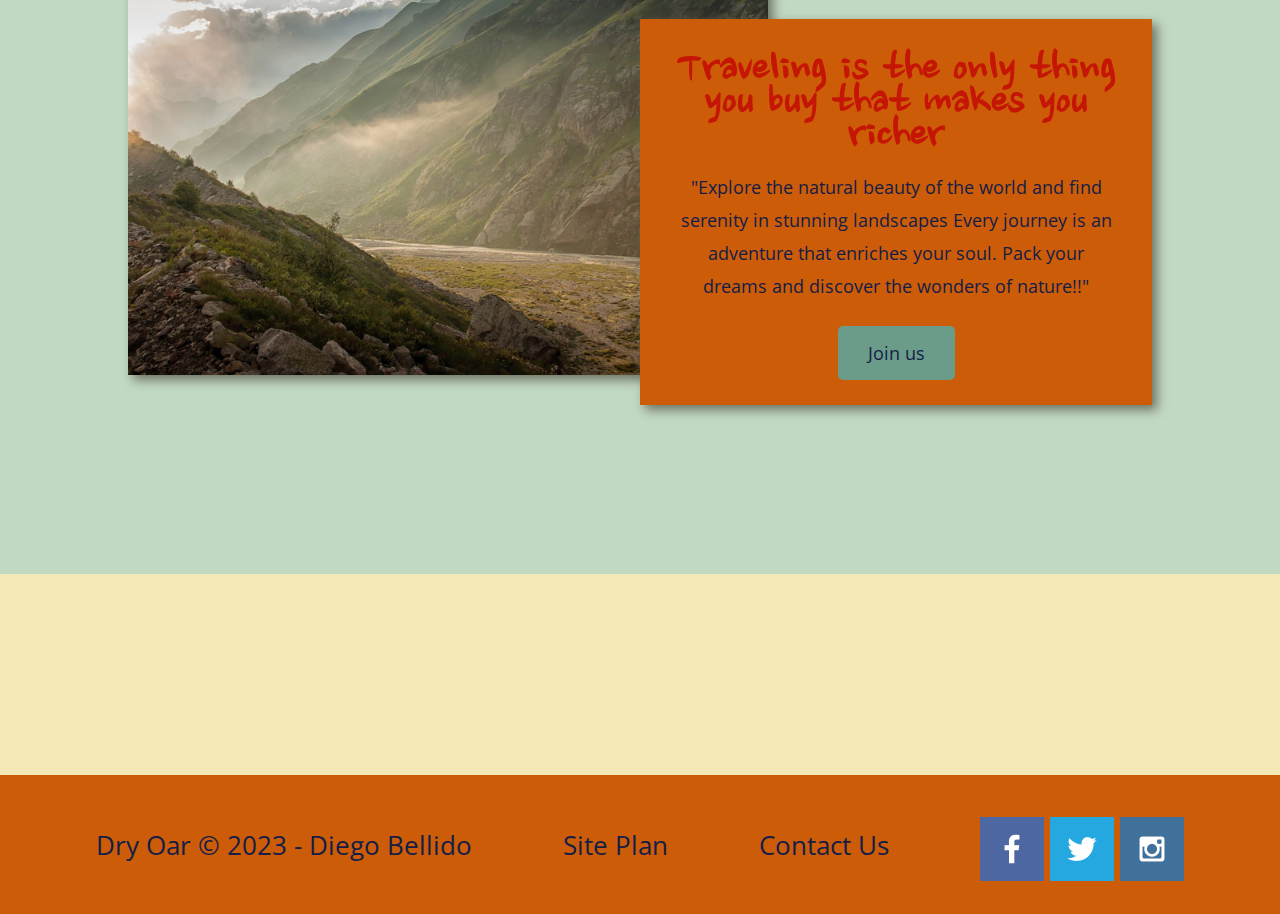
==== commit f58cd10c: "correcion_palabra" ====
--- a/index.html
+++ b/index.html
@@ -26,7 +26,7 @@
      
         </div>
         <section id="hero-msg">
-            <h1 class="home-tittle" > Have a aventure</h1>
+            <h1 class="home-tittle" > Have an aventure</h1>
             <h4>Make memories with Dry Oar</h4>
             <div class="button-box">
                 <a class="book" href="contactus.html ">Blook Now</a>
--- a/styles/page_about_rapids.css
+++ b/styles/page_about_rapids.css
@@ -207,5 +207,46 @@
     grid-column: 2/7;
     grid-row: 5/8;
     box-shadow: 5px 5px 10px #6f7364;
-
+}
+
+@media screen and (max-width: 900px) {
+    #hero, .home-grid {
+        display: block;
+        height: auto;
+    }
+    nav, footer {
+        flex-direction: column;
+    }
+    nav a {
+        display: block;
+        padding: 15px;
+    }
+    #hero {
+        margin-top: 0;
+    }
+    #hero-msg {
+        margin-top: 0;
+    }
+    #hero-msg h4 {
+        display: none;
+    }
+    .home-title {
+        font-size: 25px;
+        color: #6f7364;
+    }
+    .rivers-card, .camping-card, .rapids-card { 
+        margin: 50px auto;
+        width: 60%;
+    }
+    #background {
+        display: none;
+    }
+    .mountains, .msg {
+        width: 80%;
+        display: block;
+        margin: 0 auto;
+    }
+    footer {
+        margin-top: 25px;
+    }
 }